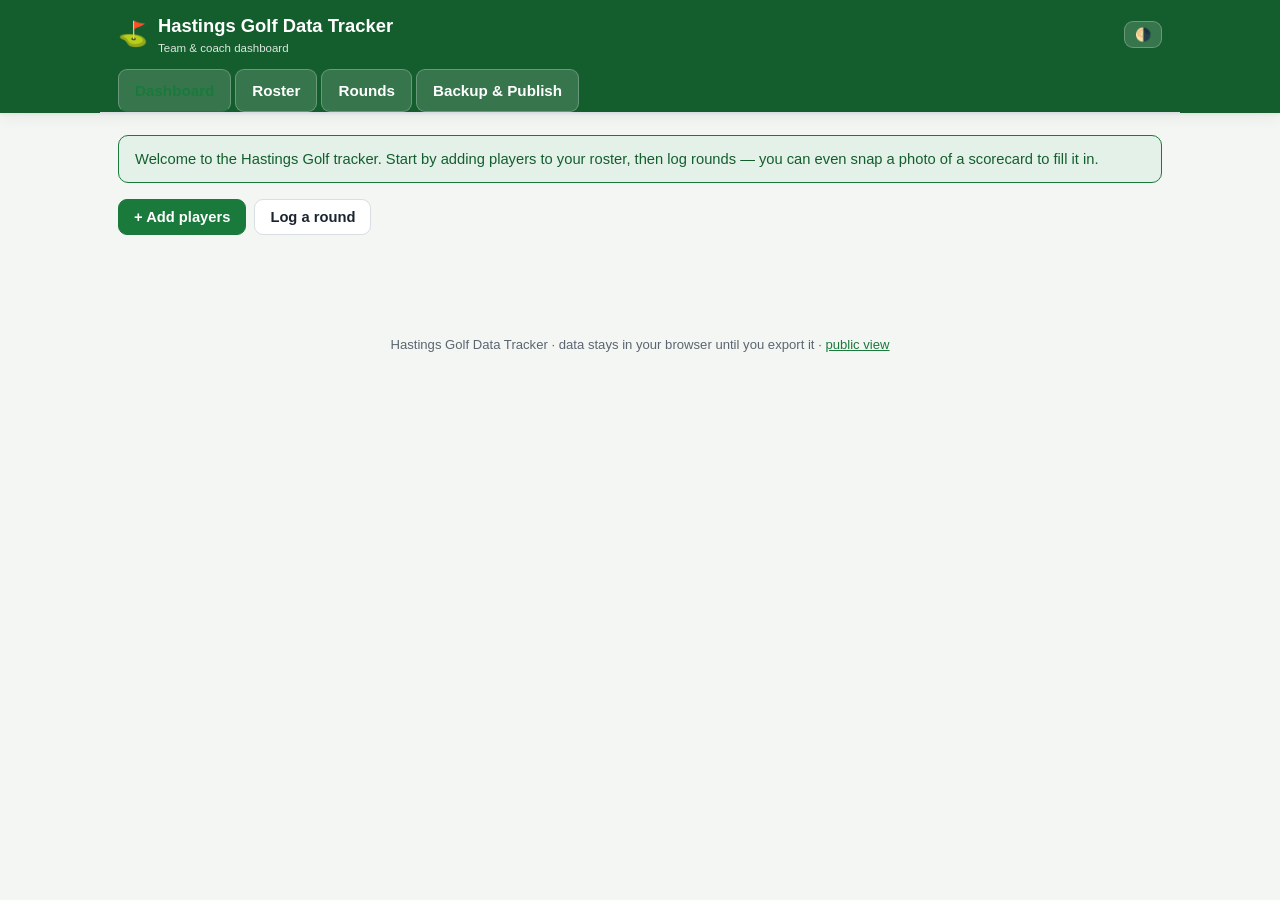
==== index.html @ 0aade549 "Add Hastings Golf team & coach data tracker Static, zero-backend golf stats tracker built for GitHub" ====
<!DOCTYPE html>
<html lang="en">
<head>
  <meta charset="UTF-8">
  <meta name="viewport" content="width=device-width, initial-scale=1.0">
  <title>Hastings Golf Data Tracker</title>
  <meta name="description" content="Team and coach golf stats tracker with scorecard photo entry, backup, and a public dashboard.">
  <link rel="icon" href="data:image/svg+xml,%3Csvg xmlns='http://www.w3.org/2000/svg' viewBox='0 0 100 100'%3E%3Ctext y='.9em' font-size='90'%3E%E2%9B%B3%3C/text%3E%3C/svg%3E">
  <link rel="stylesheet" href="assets/css/app.css">
</head>
<body>
  <header class="topbar">
    <div class="topbar-inner">
      <div class="brand">
        <span class="logo">⛳</span>
        <span><span id="brand-name">Hastings Golf</span> Data Tracker<small>Team &amp; coach dashboard</small></span>
      </div>
      <span class="spacer"></span>
      <button id="theme-toggle" class="btn-sm" title="Toggle light/dark">🌗</button>
    </div>
    <nav class="tabs">
      <button class="tab active" data-tab="dashboard">Dashboard</button>
      <button class="tab" data-tab="roster">Roster</button>
      <button class="tab" data-tab="rounds">Rounds</button>
      <button class="tab" data-tab="data">Backup &amp; Publish</button>
    </nav>
  </header>

  <main id="app"><!-- rendered by app.js --></main>

  <footer class="site">
    Hastings Golf Data Tracker · data stays in your browser until you export it ·
    <a href="public.html">public view</a>
  </footer>

  <script src="assets/js/store.js"></script>
  <script src="assets/js/stats.js"></script>
  <script src="assets/js/charts.js"></script>
  <script src="assets/js/ocr.js"></script>
  <script src="assets/js/app.js"></script>
</body>
</html>
---- assets/css/app.css ----
/* Hastings Golf Data Tracker — styles. Light + dark, responsive, no dependencies. */

:root {
  --bg: #f4f6f4;
  --surface: #ffffff;
  --surface-2: #f0f3f0;
  --text: #1b2430;
  --muted: #5b6570;
  --border: #d8dee4;
  --accent: #1a7a3c;
  --accent-dark: #145e2e;
  --accent-soft: #e3f1e8;
  --danger: #c0392b;
  --warn: #b7791f;
  --gold: #caa63d;
  --shadow: 0 1px 3px rgba(20, 40, 30, 0.08), 0 4px 16px rgba(20, 40, 30, 0.06);
  --radius: 12px;
  --font: -apple-system, BlinkMacSystemFont, "Segoe UI", Roboto, Helvetica, Arial, sans-serif;
}

@media (prefers-color-scheme: dark) {
  :root {
    --bg: #10161a;
    --surface: #182028;
    --surface-2: #1f2a33;
    --text: #e8edf1;
    --muted: #9aa7b2;
    --border: #2b3742;
    --accent: #34c46a;
    --accent-dark: #2aa257;
    --accent-soft: #17331f;
    --shadow: 0 1px 3px rgba(0, 0, 0, 0.3), 0 4px 16px rgba(0, 0, 0, 0.25);
  }
}
:root[data-theme="dark"] {
  --bg: #10161a; --surface: #182028; --surface-2: #1f2a33; --text: #e8edf1;
  --muted: #9aa7b2; --border: #2b3742; --accent: #34c46a; --accent-dark: #2aa257;
  --accent-soft: #17331f; --shadow: 0 1px 3px rgba(0,0,0,.3), 0 4px 16px rgba(0,0,0,.25);
}
:root[data-theme="light"] {
  --bg: #f4f6f4; --surface: #fff; --surface-2: #f0f3f0; --text: #1b2430;
  --muted: #5b6570; --border: #d8dee4; --accent: #1a7a3c; --accent-dark: #145e2e;
  --accent-soft: #e3f1e8; --shadow: 0 1px 3px rgba(20,40,30,.08), 0 4px 16px rgba(20,40,30,.06);
}

* { box-sizing: border-box; }
html, body { margin: 0; padding: 0; }
body {
  font-family: var(--font);
  background: var(--bg);
  color: var(--text);
  line-height: 1.5;
  -webkit-font-smoothing: antialiased;
}
a { color: var(--accent); }

/* Header */
.topbar {
  position: sticky; top: 0; z-index: 20;
  background: var(--accent-dark);
  color: #fff;
  box-shadow: var(--shadow);
}
.topbar-inner {
  max-width: 1080px; margin: 0 auto; padding: 12px 18px;
  display: flex; align-items: center; gap: 14px; flex-wrap: wrap;
}
.brand { display: flex; align-items: center; gap: 10px; font-weight: 700; font-size: 1.15rem; }
.brand .logo { font-size: 1.5rem; line-height: 1; }
.brand small { display: block; font-weight: 400; font-size: .72rem; opacity: .85; }
.topbar .spacer { flex: 1; }
.topbar button, .topbar .btn { background: rgba(255,255,255,.15); color: #fff; border: 1px solid rgba(255,255,255,.25); }
.topbar button:hover, .topbar .btn:hover { background: rgba(255,255,255,.28); }

/* Tabs */
.tabs { max-width: 1080px; margin: 0 auto; padding: 0 18px; display: flex; gap: 4px; border-bottom: 1px solid var(--border); overflow-x: auto; }
.tab { padding: 12px 16px; background: none; border: none; color: var(--muted); font-weight: 600; font-size: .95rem; cursor: pointer; border-bottom: 3px solid transparent; white-space: nowrap; }
.tab:hover { color: var(--text); }
.tab.active { color: var(--accent); border-bottom-color: var(--accent); }

main { max-width: 1080px; margin: 0 auto; padding: 22px 18px 80px; }

/* Cards & grid */
.card { background: var(--surface); border: 1px solid var(--border); border-radius: var(--radius); box-shadow: var(--shadow); padding: 18px; }
.grid { display: grid; gap: 16px; }
.grid.cols-2 { grid-template-columns: repeat(auto-fit, minmax(300px, 1fr)); }
.grid.cols-4 { grid-template-columns: repeat(auto-fit, minmax(160px, 1fr)); }

.stat { text-align: center; padding: 16px; }
.stat .num { font-size: 2rem; font-weight: 800; color: var(--accent); line-height: 1.1; }
.stat .label { font-size: .8rem; color: var(--muted); text-transform: uppercase; letter-spacing: .04em; margin-top: 4px; }

h1, h2, h3 { margin: 0 0 12px; }
h2 { font-size: 1.3rem; }
h3 { font-size: 1.05rem; }
.section-head { display: flex; align-items: center; justify-content: space-between; gap: 12px; margin-bottom: 14px; flex-wrap: wrap; }
.muted { color: var(--muted); }
.empty { color: var(--muted); font-style: italic; padding: 12px 0; }

/* Buttons & forms */
button, .btn {
  font-family: inherit; font-size: .92rem; font-weight: 600; cursor: pointer;
  padding: 9px 15px; border-radius: 9px; border: 1px solid var(--border);
  background: var(--surface); color: var(--text); transition: background .15s, transform .05s;
}
button:hover, .btn:hover { background: var(--surface-2); }
button:active { transform: translateY(1px); }
.btn-primary { background: var(--accent); border-color: var(--accent); color: #fff; }
.btn-primary:hover { background: var(--accent-dark); }
.btn-danger { color: var(--danger); border-color: var(--danger); background: transparent; }
.btn-danger:hover { background: var(--danger); color: #fff; }
.btn-sm { padding: 5px 10px; font-size: .82rem; }
.btn-row { display: flex; gap: 8px; flex-wrap: wrap; }

label { display: block; font-size: .82rem; font-weight: 600; color: var(--muted); margin: 0 0 4px; }
input, select, textarea {
  font-family: inherit; font-size: .95rem; width: 100%; padding: 9px 11px;
  border: 1px solid var(--border); border-radius: 9px; background: var(--surface); color: var(--text);
}
input:focus, select:focus, textarea:focus { outline: 2px solid var(--accent); outline-offset: -1px; }
.field { margin-bottom: 14px; }
.form-row { display: grid; gap: 12px; grid-template-columns: repeat(auto-fit, minmax(140px, 1fr)); }

/* Tables */
table { width: 100%; border-collapse: collapse; font-size: .92rem; }
.table-wrap { overflow-x: auto; }
th, td { text-align: left; padding: 9px 10px; border-bottom: 1px solid var(--border); }
th { font-size: .76rem; text-transform: uppercase; letter-spacing: .04em; color: var(--muted); }
tbody tr:hover { background: var(--surface-2); }
td.num, th.num { text-align: right; font-variant-numeric: tabular-nums; }
.rank { font-weight: 800; color: var(--muted); }
.rank.top { color: var(--gold); }

.pill { display: inline-block; font-size: .72rem; font-weight: 700; padding: 2px 8px; border-radius: 999px; background: var(--accent-soft); color: var(--accent-dark); }
.pill.jv { background: #eee5cf; color: #8a6d1f; }
:root[data-theme="dark"] .pill.jv, .to-par.up { }
.to-par { font-weight: 700; }
.to-par.under { color: var(--accent); }
.to-par.over { color: var(--danger); }
.to-par.even { color: var(--muted); }
.trend.better { color: var(--accent); }
.trend.worse { color: var(--danger); }

/* Scorecard grid */
.scorecard { overflow-x: auto; }
.scorecard table { min-width: 620px; }
.scorecard input { width: 44px; text-align: center; padding: 6px 2px; }
.scorecard th, .scorecard td { text-align: center; padding: 5px 4px; }
.hole-total { font-weight: 800; background: var(--surface-2); }

/* Chart */
.chart { width: 100%; height: auto; display: block; }
.chart-box { min-height: 60px; }

/* Modal */
.modal-backdrop { position: fixed; inset: 0; background: rgba(10,20,15,.55); display: flex; align-items: flex-start; justify-content: center; padding: 24px 14px; z-index: 40; overflow-y: auto; }
.modal { background: var(--surface); border-radius: var(--radius); box-shadow: var(--shadow); width: 100%; max-width: 720px; padding: 22px; }
.modal-head { display: flex; align-items: center; justify-content: space-between; margin-bottom: 16px; }
.modal-head .close { background: none; border: none; font-size: 1.5rem; color: var(--muted); padding: 0 6px; }

/* Photo / OCR */
.dropzone { border: 2px dashed var(--border); border-radius: var(--radius); padding: 22px; text-align: center; color: var(--muted); cursor: pointer; background: var(--surface-2); }
.dropzone:hover { border-color: var(--accent); color: var(--accent); }
.photo-preview { max-width: 100%; max-height: 260px; border-radius: 9px; margin-top: 10px; border: 1px solid var(--border); }
.ocr-status { margin-top: 10px; font-size: .9rem; }
.progress { height: 8px; background: var(--surface-2); border-radius: 999px; overflow: hidden; margin-top: 6px; }
.progress > span { display: block; height: 100%; background: var(--accent); width: 0; transition: width .2s; }
.confidence { font-size: .8rem; font-weight: 700; }
.confidence.medium { color: var(--accent); }
.confidence.low { color: var(--warn); }

/* Toast / banners */
.toast { position: fixed; bottom: 20px; left: 50%; transform: translateX(-50%); background: var(--text); color: var(--bg); padding: 11px 18px; border-radius: 10px; box-shadow: var(--shadow); z-index: 60; font-weight: 600; opacity: 0; transition: opacity .2s, transform .2s; pointer-events: none; }
.toast.show { opacity: 1; transform: translateX(-50%) translateY(-4px); }
.banner { padding: 12px 16px; border-radius: 10px; margin-bottom: 16px; font-size: .92rem; }
.banner.info { background: var(--accent-soft); color: var(--accent-dark); border: 1px solid var(--accent); }
.banner.warn { background: #fdf3e0; color: #8a6d1f; border: 1px solid var(--warn); }
:root[data-theme="dark"] .banner.warn { background: #2e2410; }

.help { font-size: .82rem; color: var(--muted); margin-top: 4px; }
.divider { height: 1px; background: var(--border); margin: 18px 0; border: none; }

footer.site { max-width: 1080px; margin: 0 auto; padding: 20px 18px 40px; color: var(--muted); font-size: .82rem; text-align: center; }

@media (max-width: 560px) {
  .topbar-inner { padding: 10px 12px; }
  main { padding: 16px 12px 70px; }
  .stat .num { font-size: 1.6rem; }
}
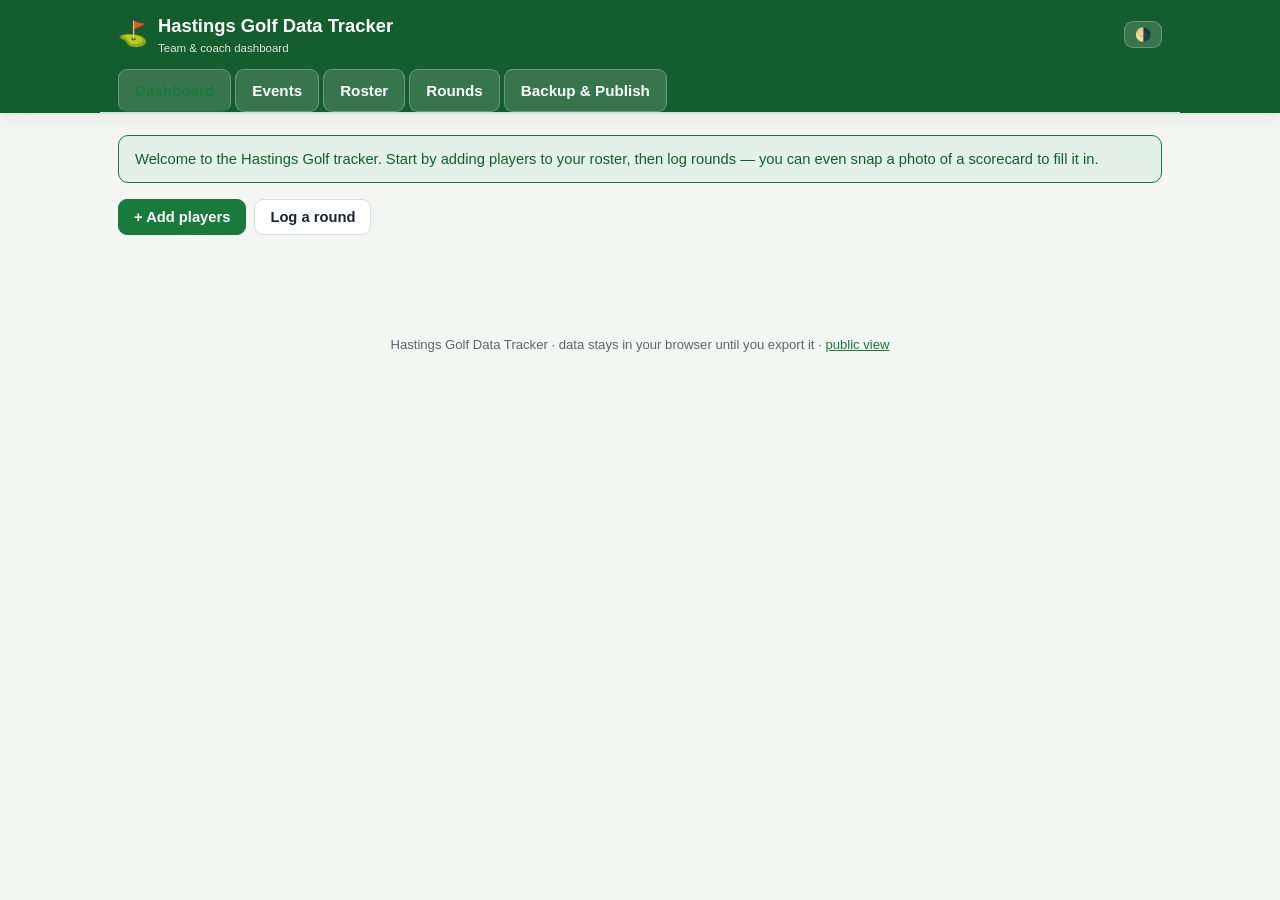
==== commit d0de0b6c: "Add events, guided batch screenshot import, and workbook export Reshape ingestion around how a coach" ====
--- a/index.html
+++ b/index.html
@@ -20,6 +20,7 @@
     </div>
     <nav class="tabs">
       <button class="tab active" data-tab="dashboard">Dashboard</button>
+      <button class="tab" data-tab="events">Events</button>
       <button class="tab" data-tab="roster">Roster</button>
       <button class="tab" data-tab="rounds">Rounds</button>
       <button class="tab" data-tab="data">Backup &amp; Publish</button>
@@ -37,6 +38,7 @@
   <script src="assets/js/stats.js"></script>
   <script src="assets/js/charts.js"></script>
   <script src="assets/js/ocr.js"></script>
+  <script src="assets/js/workbook.js"></script>
   <script src="assets/js/app.js"></script>
 </body>
 </html>
--- a/assets/css/app.css
+++ b/assets/css/app.css
@@ -145,7 +145,10 @@
 .scorecard { overflow-x: auto; }
 .scorecard table { min-width: 620px; }
 .scorecard input { width: 44px; text-align: center; padding: 6px 2px; }
+.scorecard select { width: 46px; text-align: center; padding: 6px 1px; }
+.scorecard select:disabled { opacity: .4; }
 .scorecard th, .scorecard td { text-align: center; padding: 5px 4px; }
+.scorecard th:first-child { text-align: left; white-space: nowrap; }
 .hole-total { font-weight: 800; background: var(--surface-2); }
 
 /* Chart */
